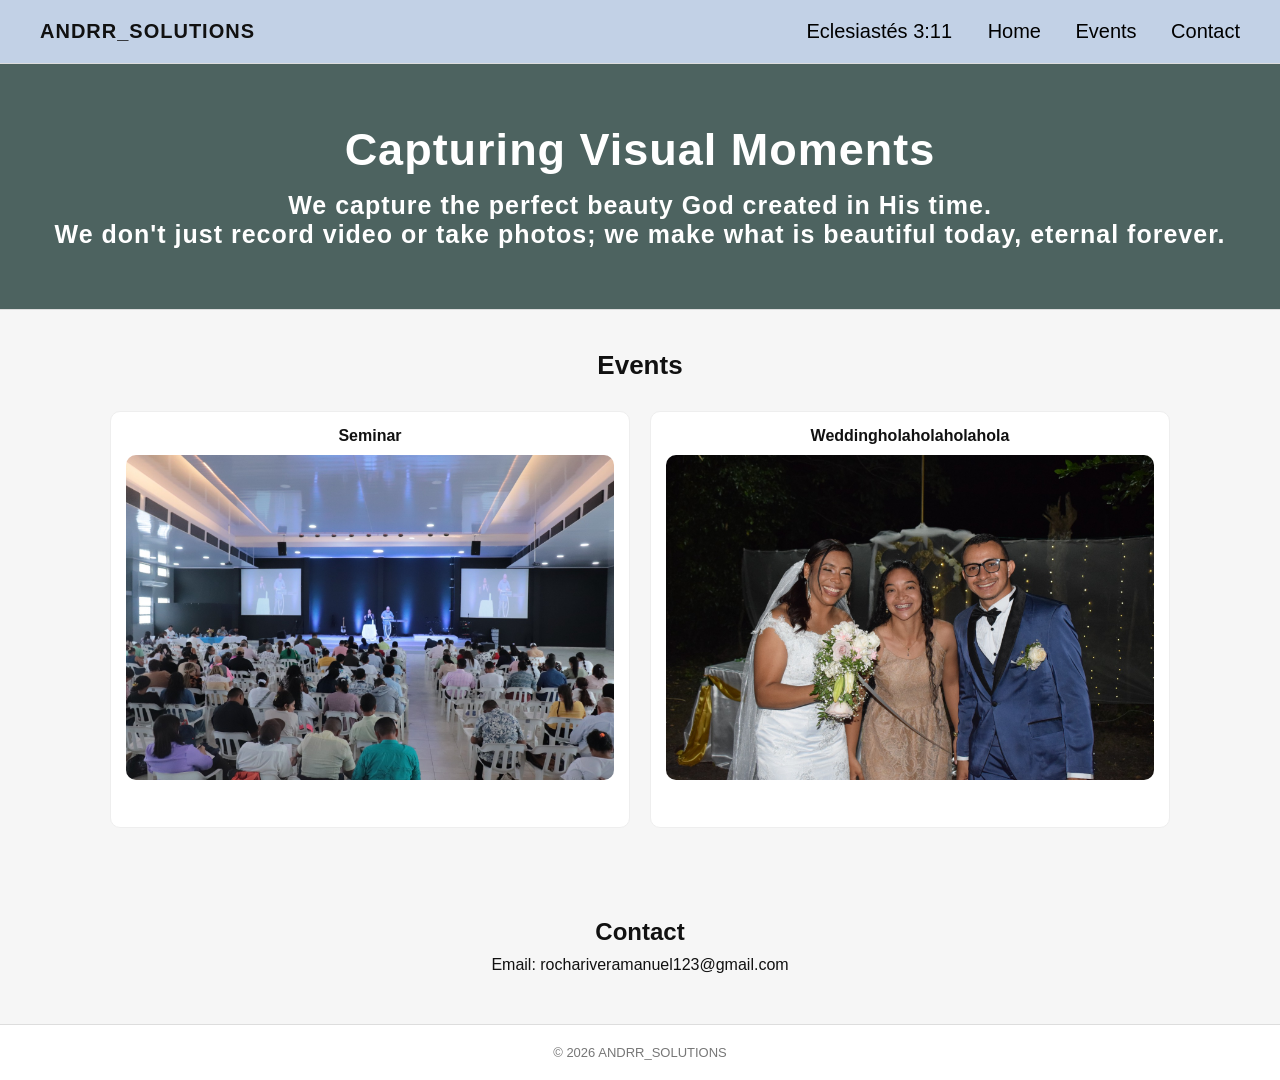
==== index.html @ bf18c969 "cambio de nombre de index" ====
<!DOCTYPE html>
<html lang="en">
<head>
  <meta charset="UTF-8">
  <meta name="viewport" content="width=device-width, initial-scale=1.0">
  <title>ANDRR_SOLUTIONS</title>
  <link rel="stylesheet" href="style.css">
</head>

<body>

  <!-- HEADER -->
  <header>
    <h1>ANDRR_SOLUTIONS</h1>
    <nav>
      <a href=https://www.biblegateway.com/passage/?search=Eclesiast%C3%A9s%203%3A11&version=RVR1960 target=_blank>Eclesiastés 3:11 </a>
      <a href="#home">Home</a>
      <a href="#events">Events</a>
      <a href="#contact">Contact</a>
    </nav>
  </header>

  <!-- HERO -->
  <section id="home">
    <h2>Capturing Visual Moments</h2>
    <p>We capture the perfect beauty God created in His time. <br>
        We don't just record video or take photos; we make what is beautiful today, eternal forever.
    </p>
  </section>

  <!-- EVENTS (INSTAGRAM STYLE GRID) -->
  <section id="events">

    <h2>Events</h2>

    <div class="gallery">

      <div class="event">
        <h3>Seminar</h3>
        <img src= "Seminar.jpeg" alt="Este archivo no esta disponible">
        <img src="images/event1/img2.jpg" alt="">
      </div>

      <div class="event">
        <h3>Weddingholaholaholahola</h3>
        <img src= "Boda.jpeg" alt="archivo no esta disponible">
        <img src="images/event2/img2.jpg" alt="">
      </div>

    </div>

  </section>
  

  <!-- CONTACT -->
  <section id="contact">
    <h2>Contact</h2>
    <p>Email: rochariveramanuel123@gmail.com</p>
  </section>

  <!-- FOOTER -->
  <footer>
    <p>© 2026 ANDRR_SOLUTIONS</p>
  </footer>

  <script src="script.js"></script>
</body>
</html>
---- style.css ----
* {
  margin: 0;
  padding: 0;
  box-sizing: border-box;
  font-family: Arial, sans-serif;
}

body {
  background-color: #f4f4f4cd;
  color: #111;
}

/* ===== HEADER ===== */
header {
  display: flex;
  justify-content: space-between;
  align-items: center;
  padding: 20px 40px;
  background: rgba(174, 195, 224, 0.721);
  border-bottom: 1px solid #ddd;
  position: sticky;
  top: 0;
}

header h1 {
  font-size: 20px;
  font-weight: bold;
  letter-spacing: 1px;
}

nav a {
  margin-left: 30px;
  text-decoration: none;
  color: #000000;
  font-size: 20px;
}

nav a:hover {
  color: #2f2a2a66;
}

/* ===== HERO ===== */
#home {
  text-align: center;
  padding: 60px 40px;
  background: rgba(13, 44, 39, 0.721);
  border-bottom: 1px solid #ddd;
  font-weight: bold;
  letter-spacing: 1px;
  
}


#home h2 {
  font-size: 45px;
  margin-bottom: 15px;
  color: white
}

#home p {
  font-size: 25px;
  color: white
 
}

/* ===== EVENTS SECTION ===== */
#events {
  padding: 40px 20px;
  max-width: 1100px;
  margin: auto;
}

#events h2 {
  text-align: center;
  margin-bottom: 30px;
  font-size: 26px;
}

/* ===== INSTAGRAM STYLE GRID ===== */
.gallery {
  display: grid;
  grid-template-columns: repeat(auto-fit, minmax(280px, 1fr));
  gap: 20px;
}

/* ===== EVENT CARD ===== */
.event {
  background: white;
  border: 1px solid #eee;
  border-radius: 10px;
  padding: 15px;
}

/* título del evento */
.event h3 {
  text-align: center;
  margin-bottom: 10px;
  font-size: 16px;
  
}

/* imágenes estilo instagram */
.event img {
  width: 100%;
  border-radius: 10px;
  margin-bottom: 10px;
  transition: transform 0.3s ease, box-shadow 0.3s ease;
  cursor: pointer;
}

/* efecto hover tipo Instagram */
.event img:hover {
  transform: scale(1.02);
  box-shadow: 0 8px 20px rgba(0,0,0,0.15);
}

/* ===== CONTACTO ===== */
#contact {
  text-align: center;
  padding: 50px 20px;
}

#contact h2 {
  margin-bottom: 10px;
}

/* ===== FOOTER ===== */
footer {
  text-align: center;
  padding: 20px;
  background: white;
  border-top: 1px solid #ddd;
  font-size: 13px;
  color: #777;
}
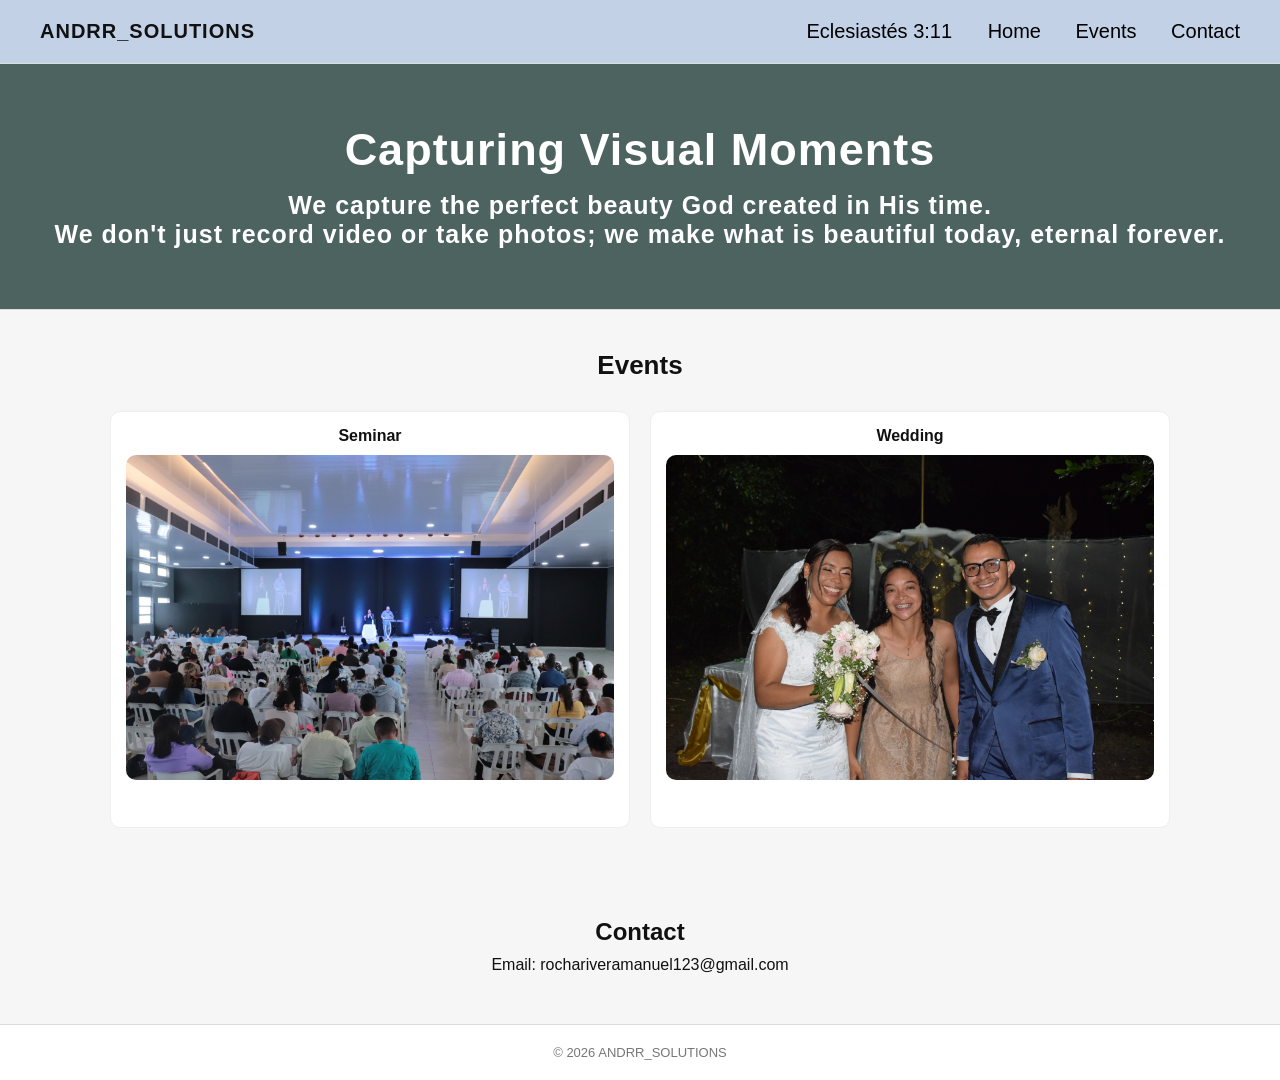
==== commit b8f6f51c: "listo" ====
--- a/index.html
+++ b/index.html
@@ -42,7 +42,7 @@
       </div>
 
       <div class="event">
-        <h3>Weddingholaholaholahola</h3>
+        <h3>Wedding</h3>
         <img src= "Boda.jpeg" alt="archivo no esta disponible">
         <img src="images/event2/img2.jpg" alt="">
       </div>
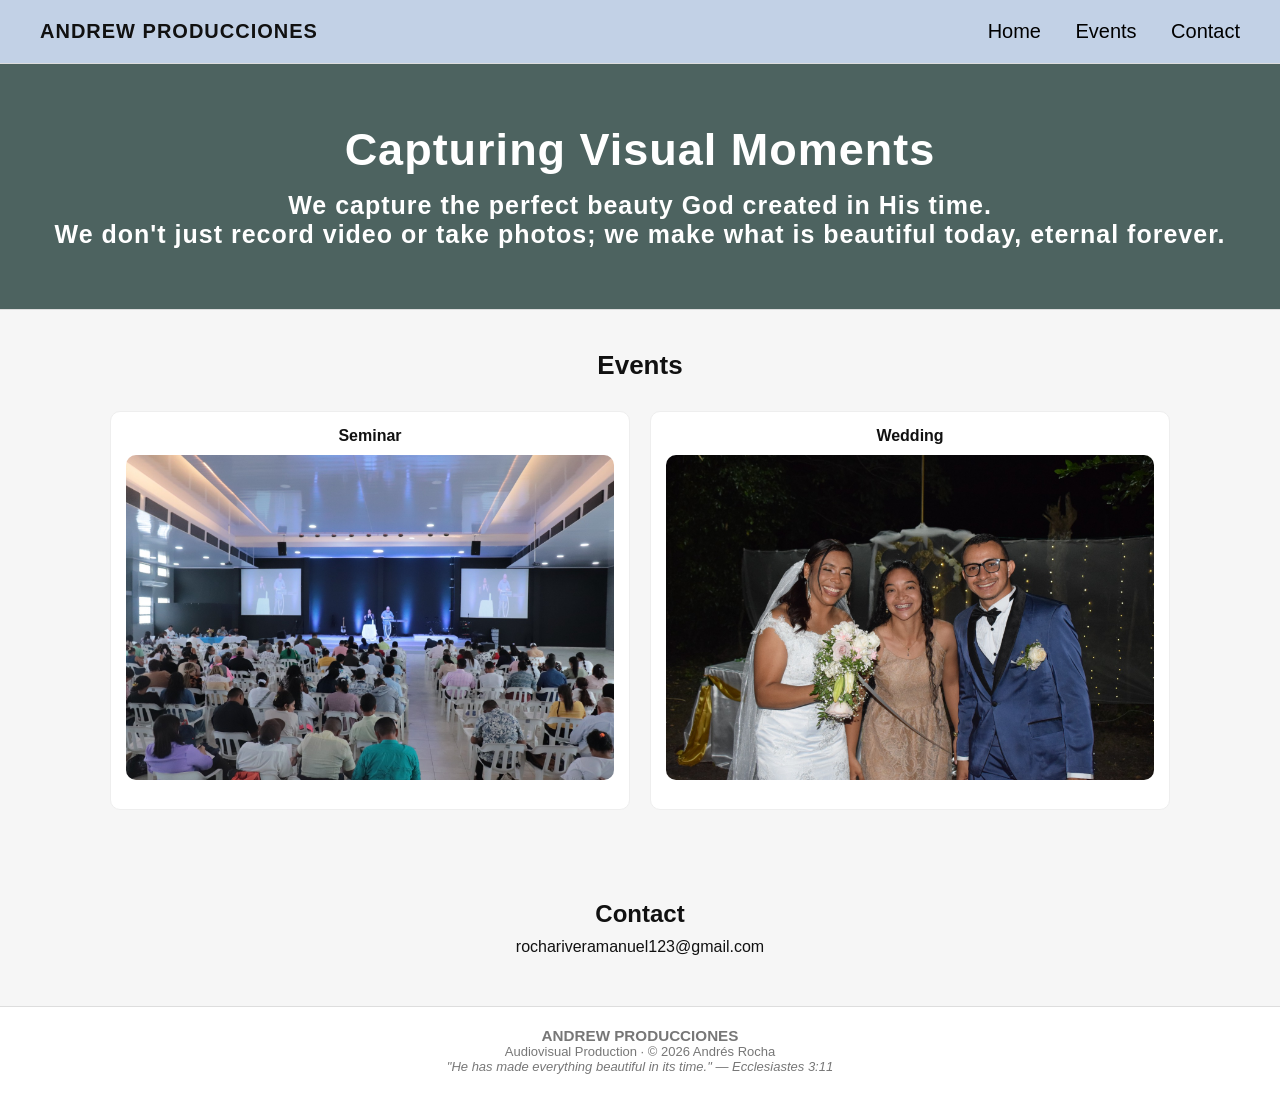
==== commit 62f556d3: "cambios de rutas y estructura" ====
--- a/index.html
+++ b/index.html
@@ -1,9 +1,13 @@
 <!DOCTYPE html>
-<html lang="en">
+<html lang="es">
 <head>
   <meta charset="UTF-8">
   <meta name="viewport" content="width=device-width, initial-scale=1.0">
-  <title>ANDRR_SOLUTIONS</title>
+
+  <title>ANDREW PRODUCCIONES | ECLECIASTÉS 3:11</title>
+  <meta name="description" content="We capture the perfect beauty God created in His time.
+        We don't just record video or take photos; we make what is beautiful today, eternal forever.">
+
   <link rel="stylesheet" href="style.css">
 </head>
 
@@ -11,9 +15,8 @@
 
   <!-- HEADER -->
   <header>
-    <h1>ANDRR_SOLUTIONS</h1>
+    <h1>ANDREW PRODUCCIONES</h1>
     <nav>
-      <a href=https://www.biblegateway.com/passage/?search=Eclesiast%C3%A9s%203%3A11&version=RVR1960 target=_blank>Eclesiastés 3:11 </a>
       <a href="#home">Home</a>
       <a href="#events">Events</a>
       <a href="#contact">Contact</a>
@@ -36,15 +39,13 @@
     <div class="gallery">
 
       <div class="event">
-        <h3>Seminar</h3>
-        <img src= "Seminar.jpeg" alt="Este archivo no esta disponible">
-        <img src="images/event1/img2.jpg" alt="">
+       <h3>Seminar</h3>
+       <img src="imagenes/Seminar.jpeg" alt="Seminar photography captured by Andrew Producciones" />
       </div>
 
       <div class="event">
-        <h3>Wedding</h3>
-        <img src= "Boda.jpeg" alt="archivo no esta disponible">
-        <img src="images/event2/img2.jpg" alt="">
+       <h3>Wedding</h3>
+       <img src="imagenes/Boda.jpeg" alt="Wedding photograph captured by Andrew Producciones" />
       </div>
 
     </div>
@@ -55,14 +56,23 @@
   <!-- CONTACT -->
   <section id="contact">
     <h2>Contact</h2>
-    <p>Email: rochariveramanuel123@gmail.com</p>
+    <p>rochariveramanuel123@gmail.com</p>
   </section>
 
   <!-- FOOTER -->
   <footer>
-    <p>© 2026 ANDRR_SOLUTIONS</p>
+
+    <h3>ANDREW PRODUCCIONES</h3>
+    <p>Audiovisual Production · © 2026 Andrés Rocha</p>
+
+    <p class="versiculo">
+     <a href="https://www.biblegateway.com/passage/?search=Eclesiast%C3%A9s%203%3A11&version=RVR1960" target="_blank">
+      "He has made everything beautiful in its time." — Ecclesiastes 3:11
+     </a>
+    </p>
+
   </footer>
 
-  <script src="script.js"></script>
+ 
 </body>
 </html>
--- a/style.css
+++ b/style.css
@@ -115,6 +115,7 @@
   box-shadow: 0 8px 20px rgba(0,0,0,0.15);
 }
 
+
 /* ===== CONTACTO ===== */
 #contact {
   text-align: center;
@@ -133,4 +134,68 @@
   border-top: 1px solid #ddd;
   font-size: 13px;
   color: #777;
+}
+
+/* ===== RESPONSIVE (MÓVIL) ===== */
+@media (max-width: 768px) {
+
+  header {
+    flex-direction: column;
+    padding: 15px 20px;
+    gap: 10px;
+    text-align: center;
+  }
+
+  header h1 {
+    font-size: 18px;
+  }
+
+  nav {
+    display: flex;
+    flex-wrap: wrap;
+    justify-content: center;
+    gap: 15px;
+  }
+
+  nav a {
+    margin-left: 0;
+    font-size: 15px;
+  }
+
+  #home {
+    padding: 40px 20px;
+  }
+
+  #home h2 {
+    font-size: 28px;
+  }
+
+  #home p {
+    font-size: 17px;
+  }
+
+  #events {
+    padding: 30px 15px;
+  }
+
+  .gallery {
+    grid-template-columns: 1fr;
+  }
+}
+
+/* ===== MEJORAS AL FOOTER ===== */
+footer .versiculo {
+  margin-bottom: 10px;
+  font-size: 13px;
+  font-style: italic;
+}
+
+footer .versiculo a {
+  color: #777;
+  text-decoration: none;
+  transition: color 0.2s ease;
+}
+
+footer .versiculo a:hover {
+  color: #0066cc;
 }
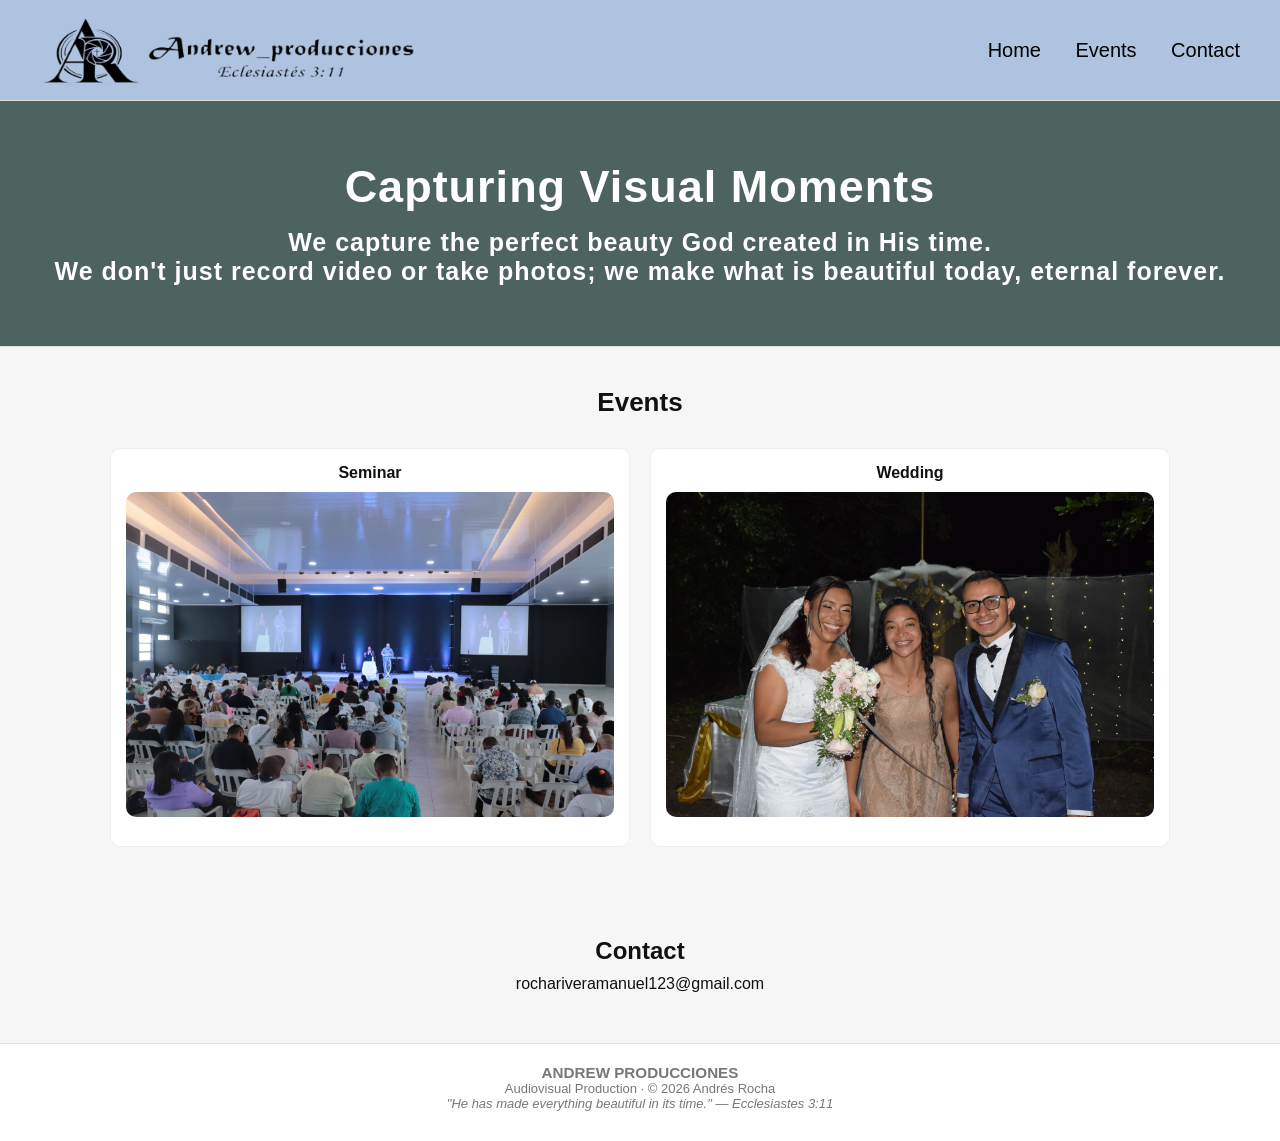
==== commit 8eac05a5: "Logo en header, fondo sólido y scroll suave" ====
--- a/index.html
+++ b/index.html
@@ -15,7 +15,9 @@
 
   <!-- HEADER -->
   <header>
-    <h1>ANDREW PRODUCCIONES</h1>
+    <a href="#home" class="logo-link">
+      <img src="imagenes/logo.png" alt="Andrew Producciones - Eclesiastés 3:11" class="logo" />
+    </a>
     <nav>
       <a href="#home">Home</a>
       <a href="#events">Events</a>
--- a/style.css
+++ b/style.css
@@ -1,4 +1,7 @@
-
+html {
+  scroll-behavior: smooth;
+  scroll-padding-top: 100px;
+}
 * {
   margin: 0;
   padding: 0;
@@ -16,17 +19,36 @@
   display: flex;
   justify-content: space-between;
   align-items: center;
-  padding: 20px 40px;
-  background: rgba(174, 195, 224, 0.721);
+  padding: 15px 40px;
+  background: #aec3e0;
   border-bottom: 1px solid #ddd;
   position: sticky;
   top: 0;
+  min-height: 80px;
+  z-index: 100;
+}
+
+/* Logo en el header */
+.logo-link {
+  display: flex;
+  align-items: center;
+  gap: 12px;
+  text-decoration: none;
+  color: inherit;
+}
+
+.logo {
+  height: 70px;
+  width: auto;
+  object-fit: contain;
+  filter: invert(1);
 }
 
 header h1 {
-  font-size: 20px;
+  font-size: 22px;
   font-weight: bold;
   letter-spacing: 1px;
+  margin: 0;
 }
 
 nav a {
